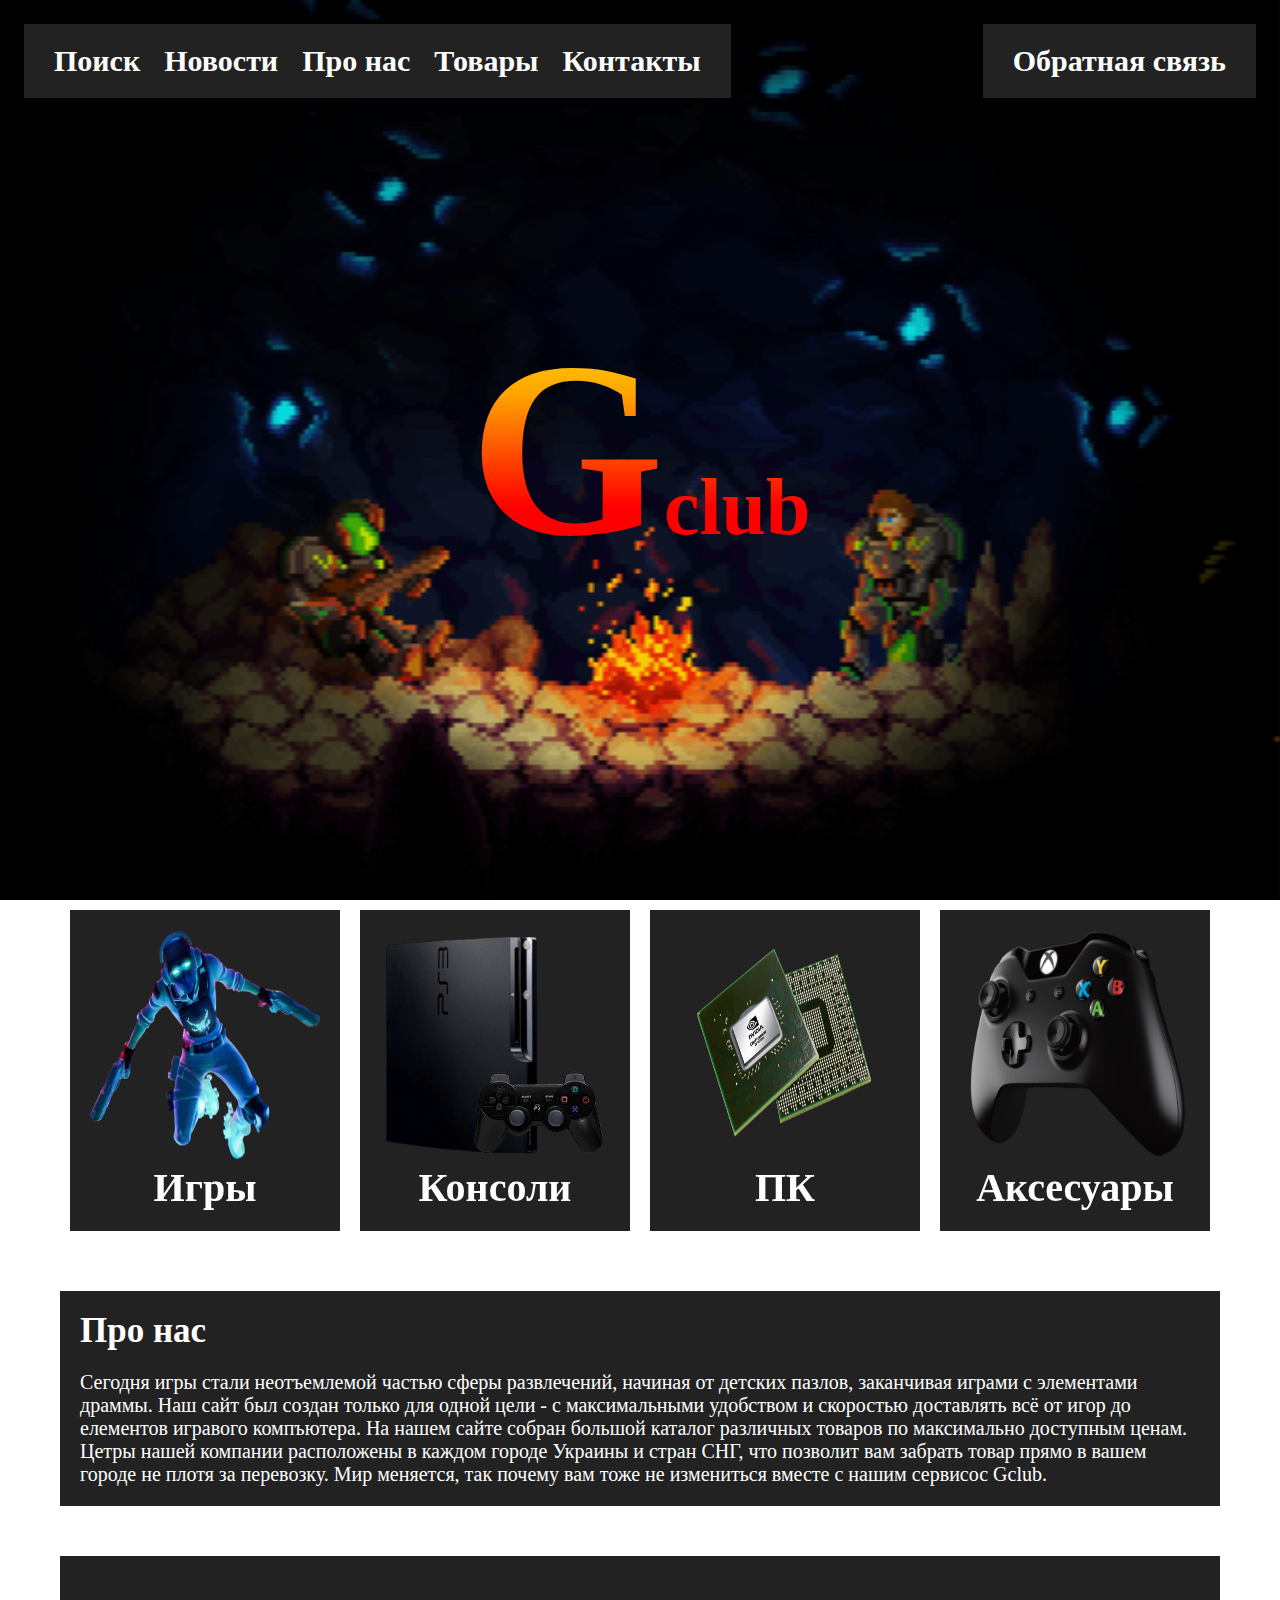
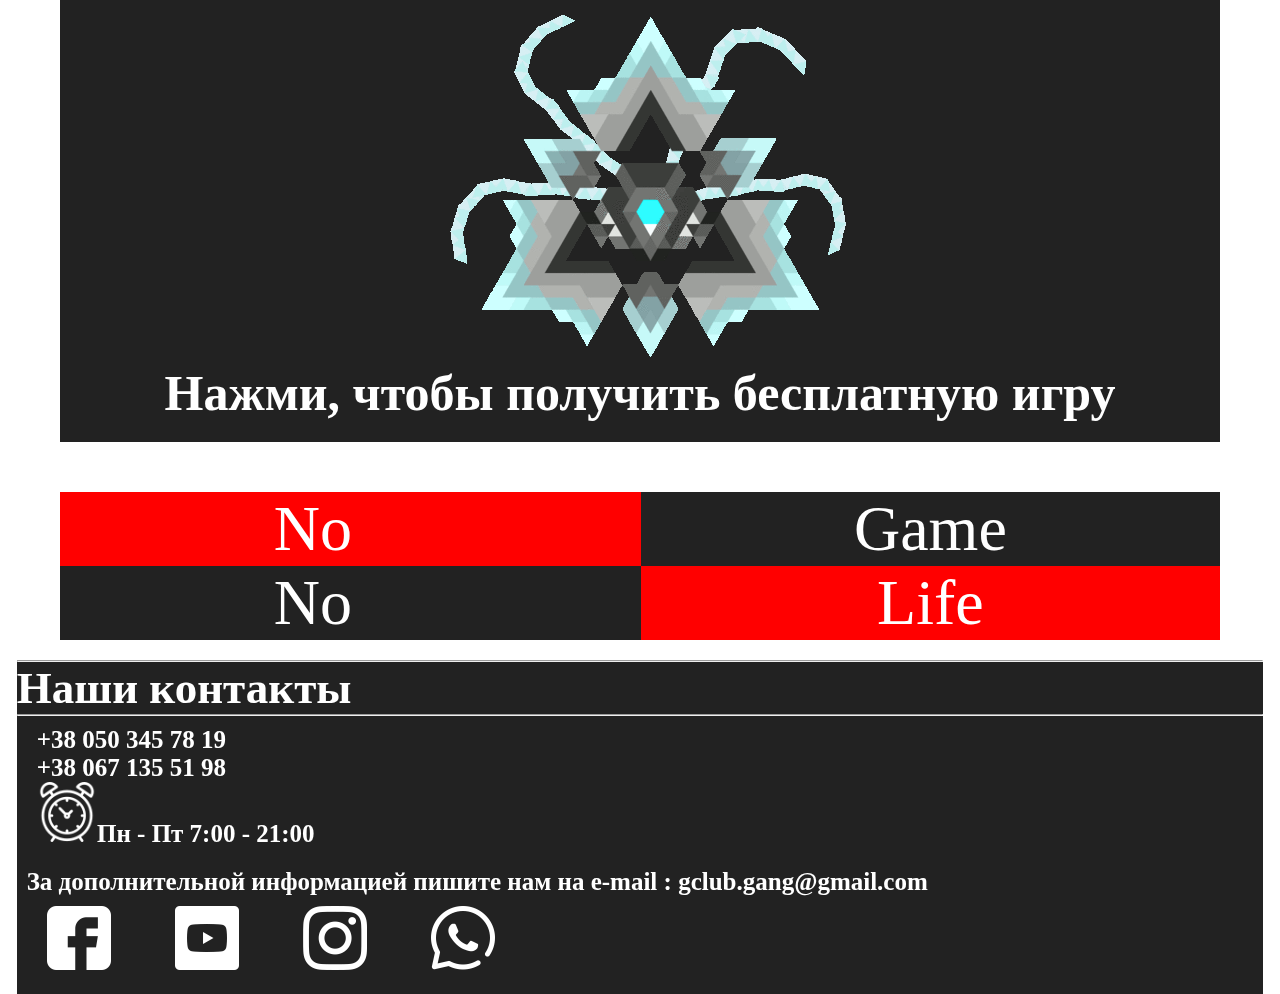
==== index.html @ d5589528 "nice" ====
<!DOCTYPE html>
<html lang="en">
<head>
	<meta charset="UTF-8">
	<meta name="viewport" content="width=device-width, initial-scale=1.0">
	<title>Document</title>
	<link rel="stylesheet" href="assets/css/style.css">
</head>
<body> 
	<header>
		    <div class="hamburger-menu">
			  <input id="menu__toggle" type="checkbox" />
			  <label class="menu__btn" for="menu__toggle">
			    <span></span>
			  </label>
			  <ul class="menu__box">
			    <li><a class="menu__item" href="#">Поиск</a></li>
			    <li><a class="menu__item" href="#">Новости</a></li>
			    <li><a class="menu__item" href="#">Про нас</a></li>
			    <li><a class="menu__item" href="#">Товары</a></li>
			    <li><a class="menu__item" href="#">Контакты</a></li>
			    <li><a class="menu__item" href="forma.html">Обратная связь</a></li>
			  </ul>
			</div>
		    <nav class="alt">
	            <a href="#">Поиск</a>
	            <a href="#">Новости</a>
	            <a href="#">Про нас</a>
	            <a href="#">Товары</a>
	            <a href="#">Контакты</a>
	        </nav>
	        <section>
	            <a href="forma.html">Обратная связь</a>
	        </section>
		    <div class="Gif">
			    <a href="#"><img src="assets/img/Juln.gif"></a>
			    <div class="f">
	    	        <h1><a>G</a>club</h1>
	            </div>
		    </div>
	</header>

	<main>
		<div class="options">
			<div class="block">
				<div>
					<p><img src="assets/img/i2.png"></p>
					<h2>Игры</h2>
				</div>
			
				<div>
					<p><img src="assets/img/i3.png"></p>
					<h2>Консоли</h2>					
				</div>

				<div>
					<p><img src="assets/img/i4.png"></p>
					<h2>ПК</h2>					
				</div>

				<div>
					<p><img src="assets/img/i1.png"></p>
					<h2>Аксесуары</h2>					
				</div>

			</div>
		</div>
		<div class="pro">
			<h1>Про нас</h1>
			<p>Сегодня игры стали неотъемлемой частью сферы развлечений, начиная от детских пазлов, заканчивая играми с элементами драммы. Наш сайт был создан только для одной цели - с максимальными удобством и скоростью доставлять всё от игор до елементов игравого компъютера. На нашем сайте собран большой каталог различных товаров по максимально доступным ценам. Цетры нашей компании расположены в каждом городе Украины и стран СНГ, что позволит вам забрать товар прямо в вашем городе не плотя за перевозку. Мир меняется, так почему вам тоже не измениться вместе с нашим сервисос Gclub.</p>
		</div>
		<div class="selector">
			<a href="#"><img src="assets/img/g1.gif"></a>
			<h1>Нажми, чтобы получить бесплатную игру</h1>
		</div>
		<div class="tabl">
			<table>
			  <tr>
			    <td style="padding-right: 75px">No</td>
			    <td style="background-color: #222">Game</td>
			  </tr>
			  <tr>
			    <td style="background-color: #222; padding-right: 75px">No</td>
			    <td>Life</td>
			  </tr>
			</table>
		</div>
    </main>

    <footer>
    	<div class="inside">
    		<hr><h1>Наши контакты</h1><hr>
	    	<div class="contacts">
	    		<div>
	    			<h2>+38 050 345 78 19</h2>
	    		</div>

	    		<div>
	    			<h2>+38 067 135 51 98</h2>
	    		</div>

	    		<div>
	    			<span><img src="assets/img/alarm-clock.png"></span><h2>Пн - Пт 7:00 - 21:00</h2>
	    		</div>
		    </div>
	    	<div class="milo">
				<div>
					<h2>За дополнительной информацией пишите нам на e-mail : <a href="#"> gclub.gang@gmail.com</a></h2>
				</div>
				<div class="network">
					<div>
						<img src="assets/img/facebook.png">
					</div>
					<div>
						<img src="assets/img/youtube.png">
					</div>
					<div>
						<img src="assets/img/instagram.png">
					</div>
					<div>
						<img src="assets/img/whatsapp.png">
					</div>
				</div>
			</div>
    	</div>
    </footer>
</body>
</html>
---- assets/css/style.css ----
*{
	margin: 0;
	padding: 0;
}
header{
	width: 98vw;
	height: 100vh;
/*	border: 0.5px solid violet;*/
}
section{
	position: fixed;
	top: 20px;
	right: 20px;
	background-color: #222;
	padding: 20px;
	z-index: 10;
	border: 4px solid black;
}
section a{
	text-decoration: none;
	color: #fff;
	font-size: 30px;
	font-weight: bold;
	padding:7px 10px;
/*	border: 0.5px solid green;*/
}
section a:hover{
	color: red;
	transition: 0.5s;
	cursor: pointer;
}
nav{
	position: fixed;
	top: 20px;
	left: 20px;
	background-color: #222;
	padding: 20px;
	z-index: 30;
	border: 4px solid black;
}
nav a{
	text-decoration: none;
	color: white;
	font-size: 30px;
	font-weight: bold;
	padding:7px 10px;
/*	border: 0.5px solid green;*/
}
nav a:hover{
	color: red;
	transition: 0.5s;
}
.f{
/*	border: 2px solid orange;*/
	position: fixed;
	top: 50%;
	left: 50%;
	transform: translate(-50%, -50%);
	color: transparent;    
	-webkit-background-clip: text;
	background-clip: text;
	background-image: linear-gradient( 180deg, yellow, orange, red, red);  
	display: flex;
	justify-content: center;
	padding: 25px;
	z-index: -1;
	font: normal 40px 'Algerian', cursive;
}
.f a{
	font-size: 250px;
}
@media (max-width: 750px){
	.f{
		font-size: 40px;
	}
	.f a{
	    font-size: 250px;
}
}
@media (max-width: 590px){
	.f{
		font-size: 30px;
	}
	.f a{
	    font-size: 250px;
}
}
@media (max-width: 470px){
	.f{
		font-size: 18px;
	}
	.f a{
	    font-size: 250px;
}
}
@media (max-width: 325px){
	.f{
		font-size: 13px;
	}
	.f a{
	   font-size: 250px;
}
}
.Gif img{
	width: 100%;
	height: 100%;
	object-fit: cover;
	position: fixed;
	z-index: -100;
	cursor: default;
}
.block h2{
	color: #fff;
	position: relative;
	z-index: 1;
	display: flex;
	justify-content: center;
/*	border: 5px outset red;*/
	font-size: 40px;
	text-align: center;

}
.options{
	position: relative;
	z-index: 1;
}
main{
	max-width: 1200px;
	margin: 0 auto;
}
.block{
	display: flex;
	justify-content: center;
/*	border: 2px solid gold;*/
	text-align: center;
}
@media(max-width: 1176px){
	.block{
		flex-direction: column;
	}
}
.block div{
/*	border: 2px solid white;*/
	padding: 20px;
	margin: 10px;
	cursor: pointer;
	background-color: #222;
}
.options img{
	height: 230px;
	width: 230px; 
}
.block h2:hover{
	color: red;
	transition: 0.5s;
}
.pro{
/*	border: 0.5px solid silver;*/
	margin: 50px 20px;
	padding: 20px 20px;
	background-color: #222;
	color: #fff;
	display: flex;
	justify-content: center;
	flex-direction: column;
	position: relative;
	z-index: 1;
}
.pro h1{
	font-size: 35px;
	margin-bottom: 20px;
/*	border: 0.5px solid yellow;*/
}
.pro p{
	font-size: 20px;
/*	border: 0.5px solid yellow;*/
}
.selector{
	display: flex;
	justify-content: center;
	position: relative;
	flex-direction: column;
	z-index: 1;
/*	border: 0.5px solid gold;*/
	margin: 50px 20px;
	padding: 20px 20px;
	background-color: #222;
}
.selector a{
/*	border: 0.5px solid violet;*/
	display: flex;
	justify-content: center;
	margin: 0 auto;
	cursor: default;
}
@media(max-width: 560px){
	.selector a{
		height: 250px;
		width: 150px;
	}
}
.selector h1:hover{
/*	color: red;*/
/*	transition: 0.5s;*/
	cursor: pointer;
}
.selector h1{
	color: #fff;
/*	border: 0.5px solid pink;*/
	display: flex;
	justify-content: center;
	font-size: 50px;
    animation: example 0.3s infinite;
}
@keyframes example {
    from {background-color: #222;}
    to {background-clip: text;
	background-image: linear-gradient( 180deg, yellow, orange, red, red);}
}
@media(max-width: 1050px){
	.selector h1{
		font-size: 40px;
	}
}
@media(max-width: 850px){
	.selector h1{
		font-size: 30px;
	}
}
@media(max-width: 650px){
	.selector h1{
		font-size: 20px;
	}
}
@media(max-width: 470px){
	.selector h1{
		font-size: 15px;
	}
}
@media(max-width: 370px){
	.selector h1{
		font-size: 10px;
	}
}
.tabl{
	background-color: #222;
	margin: 20px auto;
	max-width: 1160px;
}
table{
	border-spacing: 0;
	margin: 10px auto;
	text-align: center;
    width: 100%; 
    background: white; 
    color: white;
}
td{
	background: red;
	margin: 0 auto;
	font-size: 4em;
    
}
@media(max-width: 360px){
	td{
		font-size: 3em;
		padding-right: 30px;

	}
}
footer{
	/*border: 0.5px solid silver;*/
	background-color: #222;
	position: relative;
	z-index: 1;
	width: 97.4vw;
	margin: 0 auto;
	padding: 0px;
	color: #fff;
}
.contacts{
	display: flex;
	flex-direction: column;
/*	border: 0.5px solid violet;*/
	padding: 10px 10px;
}
.contacts img{
	width: 5%;
/*	border: 0.5px solid green;*/
}
.contacts h2{
	display: inline;
}
.contacts div{
/*	border: 0.3px solid gold;*/
	padding: 0 10px;
}
.inside{
	display: flex;
	flex-direction: column;
	color: #fff;
}
.inside h1{
	font-size: 55px;
}
.inside h2{
	font-size: 35px;
}
@media(max-width: 1330px){
	.inside h1{
		font-size: 45px;
	}
	.inside h2{
		font-size: 25px;
	}
}
@media(max-width: 955px){
	.inside h1{
		font-size: 35px;
	}
	.inside h2{
		font-size: 15px;
	}
}
@media(max-width: 390px){
	.inside h1{
		font-size: 35px;
	}
	.inside h2{
		font-size: 15px;
	}
}
.milo{
/*	border: 0.3px solid orange;*/
	padding: 10px 10px;
}
.milo h2{
}
.milo a{
	text-decoration: none;
	color: #fff;
}
.milo a:hover{
	color: red;
	transition: 0.5s;
	cursor: pointer;
}
.network{
	display: flex;
	flex-direction: row;
	margin: 10px 20px;
}
.network div{
	transition: width 1s cubic-bezier(0, 0, 1, 1) 500ms;
}
        
.network div:hover{
	width: 230px;
}
.network img{
/*	border: 0.5px solid red;*/
	width: 50%;
}
.hamburger-menu{
display: none;
}
@media(max-width: 900px){
	#menu__toggle {
	  opacity: 0;
	}
	.hamburger-menu{
		display: flex;
		position: fixed;
		z-index: 100;
	}
	.alt{
		display: none;
	}
	section{
		display: none;
	}
	.hamburger-menu{

	}
	.menu__btn {
	  display: flex; 
	  align-items: center;
	  position: fixed;
	  top: 20px;
	  left: 20px;
	  width: 26px;
	  height: 26px;
	  cursor: pointer;
	  z-index: 30;
	}
	.menu__btn > span,
	.menu__btn > span::before,
	.menu__btn > span::after {
	  display: block;
	  position: absolute;
	  width: 100%;
	  height: 2px;
	  background-color: #fff;
	}
	.menu__btn > span::before {
	  content: '';
	  top: -8px;
	}
	.menu__btn > span::after {
	  content: '';
	  top: 8px;
	}
	.menu__box {
	  display: block;
	  position: fixed;
	  visibility: hidden;
	  top: 0;
	  left: -100%;
	  height: 100%;
	  padding: 80px 0;
	  list-style: none;
	  text-align: center;
	  background-color: #222;
	}
	.menu__item {
	  display: block;
	  padding: 12px 24px;
	  color: #fff;
	  font-size: 30px;
	  font-weight: 600;
	  text-decoration: none;
	}
	.menu__item:hover {
	  color: red;
	  transition: 0.5s;
	}
	#menu__toggle:checked ~ .menu__btn > span {
	  transform: rotate(45deg);
	}
	#menu__toggle:checked ~ .menu__btn > span::before {
	  top: 0;
	  transform: rotate(0);
	}
	#menu__toggle:checked ~ .menu__btn > span::after {
	  top: 0;
	  transform: rotate(90deg);
	}
	#menu__toggle:checked ~ .menu__box {
	  visibility: visible;
	  left: 0;
	}
	.menu__btn > span,
	.menu__btn > span::before,
	.menu__btn > span::after {
	  transition-duration: .25s;
	}
	.menu__box {
	  transition-duration: .25s;
	}
	.menu__item {
	  transition-duration: .25s;
	}
}










.doc{
	background-color: #222;
	position: relative;
	z-index: 1;
	max-width: 700px;
	margin: 80px auto;
	padding: 20px;
}
form {
	margin: 0 auto;
	width: 400px;
	color: #fff;
}

.doc ul {
	list-style: none;
	padding: 0;
	margin: 0;
}

form li + li {
	margin-top: 1em;
}

label {
	display: inline-block;
	width: 90px;
	text-align: right;
	font-size: 20px;
}

input, textarea {
	font: 1.3em sans-serif;
	width: 300px;
	box-sizing: border-box;
}
textarea {
	vertical-align: top;
	height: 10em;
}

.button {
  display: inline-block;
  border-radius: 4px;
  background-color: red;
  border: none;
  color: #fff;
  font-size: 15px;
  padding: 5px;
  width: 170px;
  transition: all 0.5s;
  cursor: pointer;

}

.button span {
  position: relative;
  transition: 0.5s;
}

.button span:after {
  content: '\27BC';
  position: absolute;
  opacity: 0;
  right: -20px;
  transition: 0.5s;
}

.button:hover span {
  padding-right: 25px;
}

.button:hover span:after {
  opacity: 1;
  right: 0;
}
.sec{
	position: fixed;
	top: 20px;
	right: 20px;
	background-color: #222;
	padding: 20px;
	z-index: 10;
	border: 4px solid black;
}
.sec a{
	text-decoration: none;
	color: #fff;
	font-size: 30px;
	font-weight: bold;
	padding:7px 10px;
/*	border: 0.5px solid green;*/
}
.sec a:hover{
	color: red;
	transition: 0.5s;
	cursor: pointer;
}
@media(max-width: 420px){
	form {
	  margin: 0 auto;
	  width: 300px;

	}
	.sec a{
		font-size: 20px;
	}
	label {
		display: inline-block;
		width: 90px;
		text-align: right;
		font-size: 15px;
	}
	input, textarea {
		font: 1em sans-serif;
		width: 170px;
		box-sizing: border-box;
	}
}
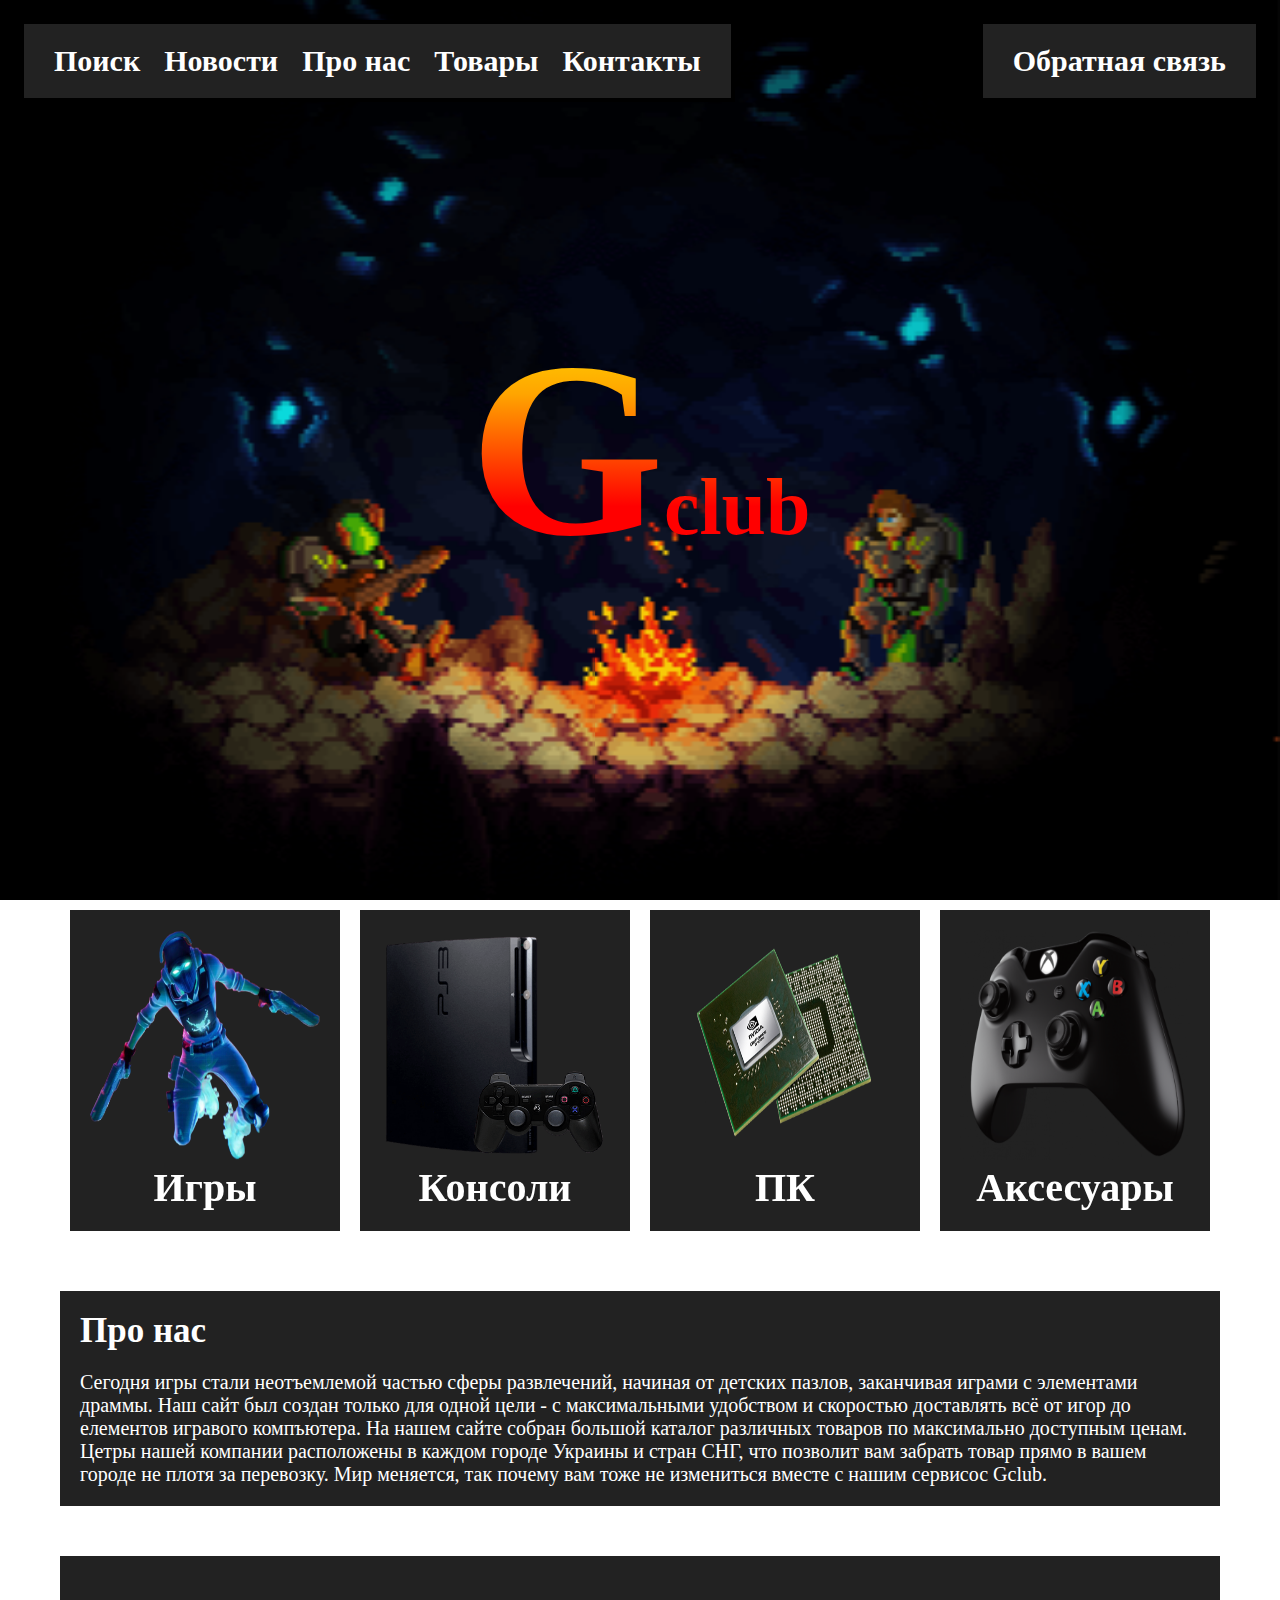
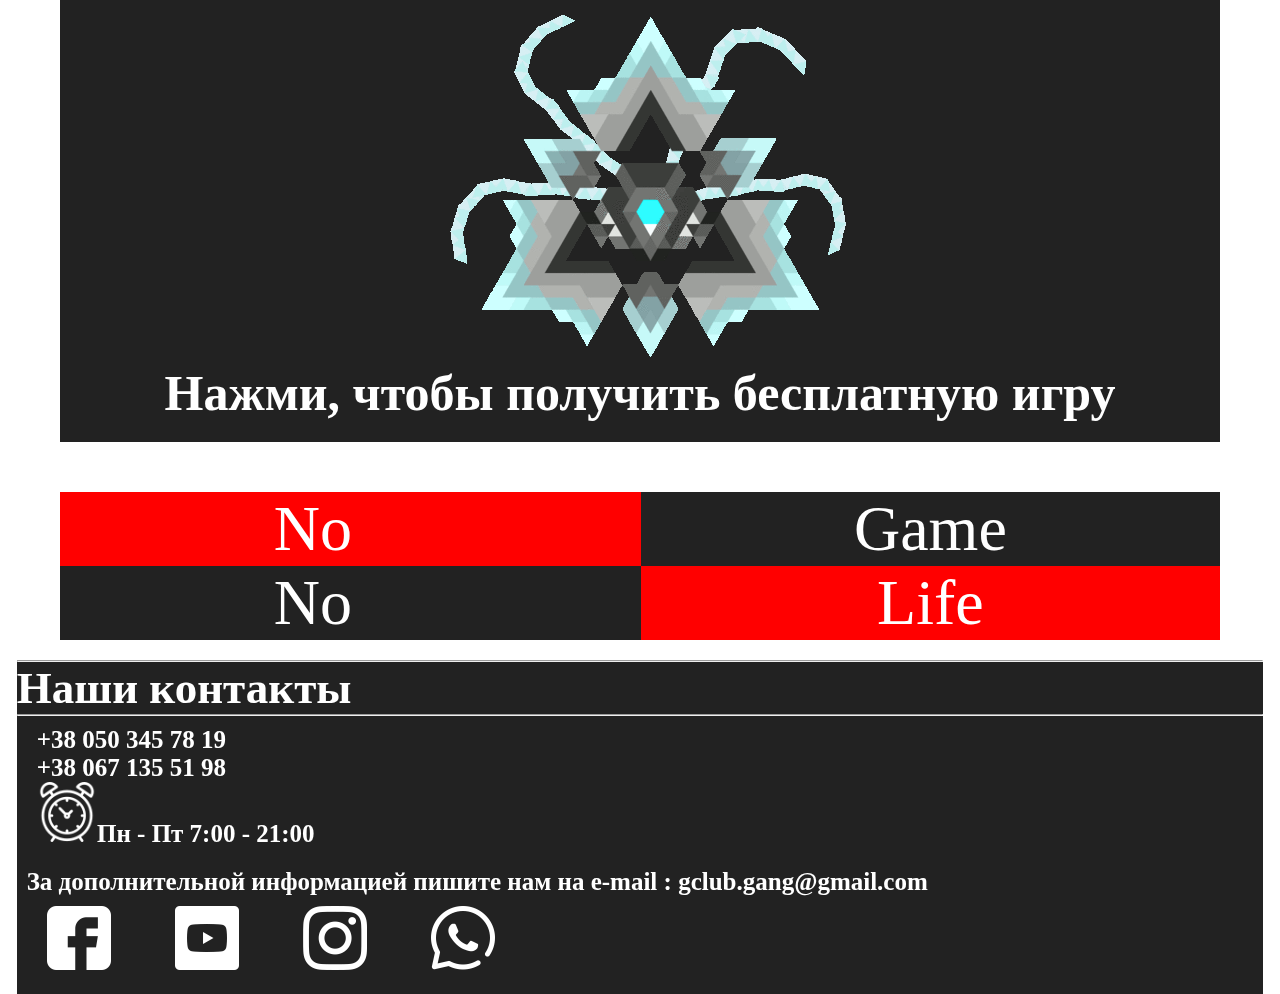
==== commit 289dd23d: "loh" ====
--- a/index.html
+++ b/index.html
@@ -1,5 +1,5 @@
 <!DOCTYPE html>
-<html lang="en">
+         <html lang="en">
 <head>
 	<meta charset="UTF-8">
 	<meta name="viewport" content="width=device-width, initial-scale=1.0">
@@ -125,4 +125,4 @@
     	</div>
     </footer>
 </body>
-</html>+</html>
